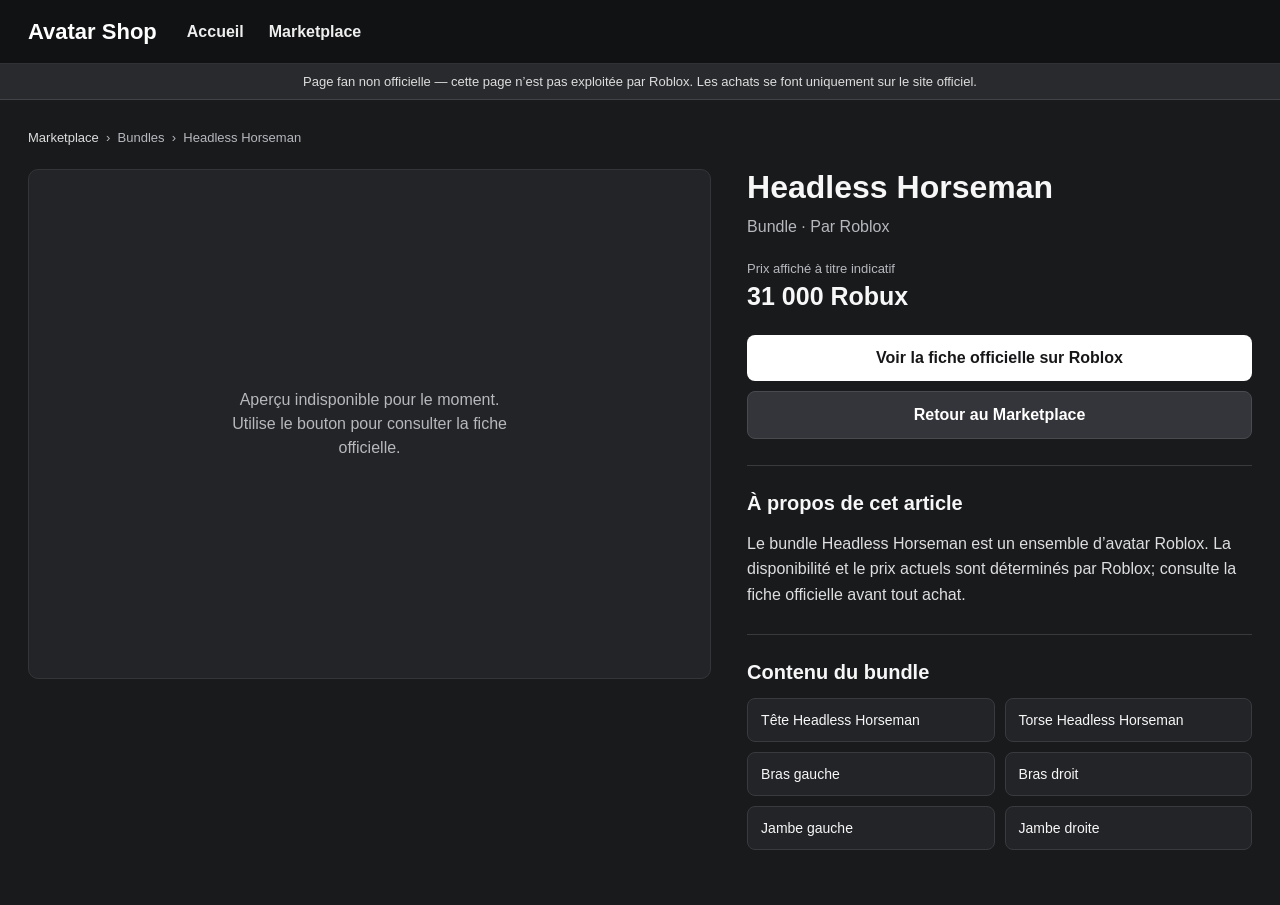
==== bundles/201/Headless-Horseman/index.html @ 33dd0ebe "Add a clearly labeled Headless Horseman fan detail page" ====
<!doctype html>
<html lang="fr">
<head>
<meta charset="utf-8"><meta name="viewport" content="width=device-width,initial-scale=1">
<title>Headless Horseman — fiche fan</title>
<style>
:root{color-scheme:dark;--bg:#191a1c;--panel:#232427;--line:#393a3e;--text:#f7f7f8;--muted:#b7b8bd;--blue:#335fff}
*{box-sizing:border-box}body{margin:0;background:var(--bg);color:var(--text);font:16px Arial,Helvetica,sans-serif}
header{height:64px;background:#111214;border-bottom:1px solid #303135;display:flex;align-items:center;gap:30px;padding:0 28px;position:sticky;top:0;z-index:3}
.brand{font-size:22px;font-weight:900;color:white;text-decoration:none;white-space:nowrap}.nav{display:flex;gap:25px}.nav a{color:#eee;text-decoration:none;font-weight:700}
.notice{background:#292a2e;border-bottom:1px solid #424348;padding:10px 18px;text-align:center;color:#ddd;font-size:13px}
main{max-width:1280px;margin:auto;padding:30px 28px 55px}.crumb{color:var(--muted);font-size:13px;margin-bottom:24px}.crumb a{color:#ddd;text-decoration:none}
.product{display:grid;grid-template-columns:minmax(0,1.15fr) minmax(320px,.85fr);gap:36px;align-items:start}
.gallery{background:#232427;border:1px solid #343539;border-radius:10px;min-height:510px;display:flex;align-items:center;justify-content:center;padding:22px}
.gallery img{width:100%;max-height:560px;object-fit:contain}.gallery .fallback{color:var(--muted);text-align:center;max-width:340px;line-height:1.5}
h1{font-size:32px;line-height:1.15;margin:0 0 12px}.by{color:var(--muted);margin-bottom:25px}.label{font-size:13px;color:var(--muted);margin-bottom:6px}.price{font-size:25px;font-weight:800;margin-bottom:24px}
.btn{display:block;text-align:center;padding:14px 18px;border-radius:8px;text-decoration:none;font-weight:800;margin:10px 0}.primary{background:#fff;color:#171719}.secondary{background:#34353a;color:#fff;border:1px solid #494a50}
hr{border:0;border-top:1px solid var(--line);margin:26px 0}.section-title{font-size:20px;margin:0 0 14px}.desc{color:#dedee1;line-height:1.6}.included{display:grid;grid-template-columns:repeat(2,minmax(0,1fr));gap:10px}.part{background:var(--panel);border:1px solid var(--line);border-radius:8px;padding:13px;font-size:14px}
@media(max-width:760px){header{height:auto;flex-wrap:wrap;padding:15px;gap:14px}.nav{gap:15px;flex-wrap:wrap}main{padding:22px 14px}.product{grid-template-columns:1fr;gap:22px}.gallery{min-height:300px}h1{font-size:27px}}
</style>
</head>
<body>
<header><a class="brand" href="../../../">Avatar Shop</a><nav class="nav"><a href="../../../">Accueil</a><a href="../../../marketplace.html">Marketplace</a></nav></header>
<div class="notice">Page fan non officielle — cette page n’est pas exploitée par Roblox. Les achats se font uniquement sur le site officiel.</div>
<main>
<div class="crumb"><a href="../../../marketplace.html">Marketplace</a> &nbsp;›&nbsp; Bundles &nbsp;›&nbsp; Headless Horseman</div>
<section class="product">
<div class="gallery" id="gallery"><div class="fallback">Chargement de l’aperçu du bundle…</div></div>
<div class="details">
<h1>Headless Horseman</h1>
<div class="by">Bundle · Par Roblox</div>
<div class="label">Prix affiché à titre indicatif</div>
<div class="price">31 000 Robux</div>
<a class="btn primary" href="https://www.roblox.com/bundles/201/Headless-Horseman" target="_blank" rel="noopener noreferrer">Voir la fiche officielle sur Roblox</a>
<a class="btn secondary" href="../../../marketplace.html">Retour au Marketplace</a>
<hr>
<h2 class="section-title">À propos de cet article</h2>
<p class="desc">Le bundle Headless Horseman est un ensemble d’avatar Roblox. La disponibilité et le prix actuels sont déterminés par Roblox; consulte la fiche officielle avant tout achat.</p>
<hr>
<h2 class="section-title">Contenu du bundle</h2>
<div class="included"><div class="part">Tête Headless Horseman</div><div class="part">Torse Headless Horseman</div><div class="part">Bras gauche</div><div class="part">Bras droit</div><div class="part">Jambe gauche</div><div class="part">Jambe droite</div></div>
</div>
</section>
</main>
<script>
(function(){
var box=document.getElementById('gallery');
fetch('https://thumbnails.roblox.com/v1/bundles/thumbnails?bundleIds=201&size=720x720&format=Png&isCircular=false')
.then(function(r){if(!r.ok)throw Error();return r.json()})
.then(function(j){var x=(j.data||[]).find(function(i){return i.targetId===201})||(j.data||[])[0];if(!x||!x.imageUrl)throw Error();var im=document.createElement('img');im.src=x.imageUrl;im.alt='Aperçu du bundle Headless Horseman';box.textContent='';box.appendChild(im)})
.catch(function(){box.innerHTML='<div class="fallback">Aperçu indisponible pour le moment.<br>Utilise le bouton pour consulter la fiche officielle.</div>'});
})();
</script>
</body></html>
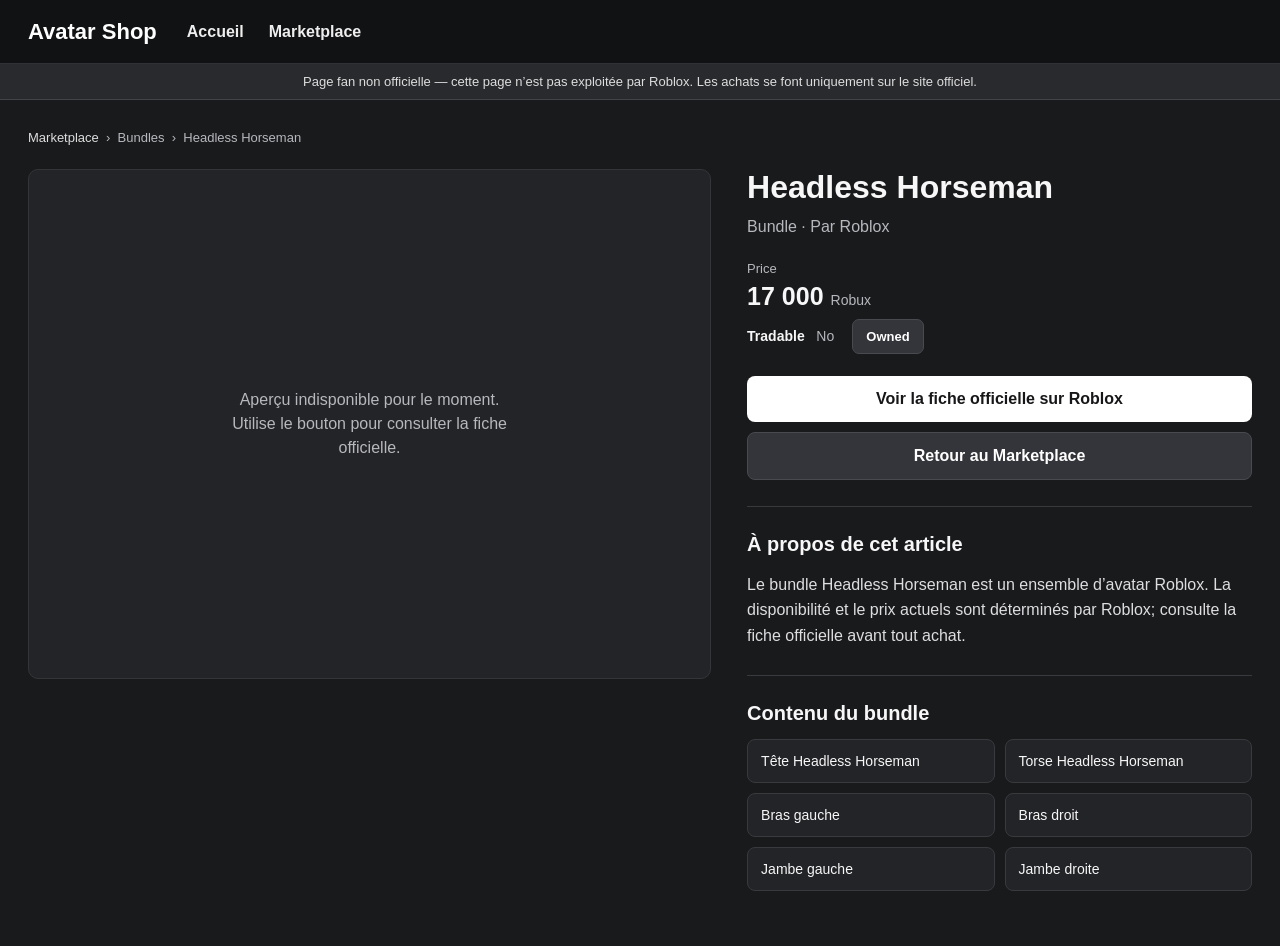
==== commit e0fd94ed: "Adjust item price and ownership layout" ====
--- a/bundles/201/Headless-Horseman/index.html
+++ b/bundles/201/Headless-Horseman/index.html
@@ -13,7 +13,7 @@
 .product{display:grid;grid-template-columns:minmax(0,1.15fr) minmax(320px,.85fr);gap:36px;align-items:start}
 .gallery{background:#232427;border:1px solid #343539;border-radius:10px;min-height:510px;display:flex;align-items:center;justify-content:center;padding:22px}
 .gallery img{width:100%;max-height:560px;object-fit:contain}.gallery .fallback{color:var(--muted);text-align:center;max-width:340px;line-height:1.5}
-h1{font-size:32px;line-height:1.15;margin:0 0 12px}.by{color:var(--muted);margin-bottom:25px}.label{font-size:13px;color:var(--muted);margin-bottom:6px}.price{font-size:25px;font-weight:800;margin-bottom:24px}
+h1{font-size:32px;line-height:1.15;margin:0 0 12px}.by{color:var(--muted);margin-bottom:25px}.label{font-size:13px;color:var(--muted);margin-bottom:6px}.price{font-size:25px;font-weight:800;margin-bottom:8px}.item-meta{display:flex;align-items:center;gap:18px;flex-wrap:wrap;margin:0 0 22px;color:var(--muted);font-size:14px}.item-meta strong{color:var(--text);font-weight:700}.owned{display:inline-flex;align-items:center;justify-content:center;border:1px solid #494a50;background:#34353a;color:#fff;border-radius:7px;padding:9px 13px;font-weight:700;font-size:13px}
 .btn{display:block;text-align:center;padding:14px 18px;border-radius:8px;text-decoration:none;font-weight:800;margin:10px 0}.primary{background:#fff;color:#171719}.secondary{background:#34353a;color:#fff;border:1px solid #494a50}
 hr{border:0;border-top:1px solid var(--line);margin:26px 0}.section-title{font-size:20px;margin:0 0 14px}.desc{color:#dedee1;line-height:1.6}.included{display:grid;grid-template-columns:repeat(2,minmax(0,1fr));gap:10px}.part{background:var(--panel);border:1px solid var(--line);border-radius:8px;padding:13px;font-size:14px}
 @media(max-width:760px){header{height:auto;flex-wrap:wrap;padding:15px;gap:14px}.nav{gap:15px;flex-wrap:wrap}main{padding:22px 14px}.product{grid-template-columns:1fr;gap:22px}.gallery{min-height:300px}h1{font-size:27px}}
@@ -29,8 +29,9 @@
 <div class="details">
 <h1>Headless Horseman</h1>
 <div class="by">Bundle · Par Roblox</div>
-<div class="label">Prix affiché à titre indicatif</div>
-<div class="price">31 000 Robux</div>
+<div class="label">Price</div>
+<div class="price">17 000 <span style="font-size:14px;font-weight:500;color:var(--muted)">Robux</span></div>
+<div class="item-meta"><span><strong>Tradable</strong> &nbsp; No</span><span class="owned">Owned</span></div>
 <a class="btn primary" href="https://www.roblox.com/bundles/201/Headless-Horseman" target="_blank" rel="noopener noreferrer">Voir la fiche officielle sur Roblox</a>
 <a class="btn secondary" href="../../../marketplace.html">Retour au Marketplace</a>
 <hr>
